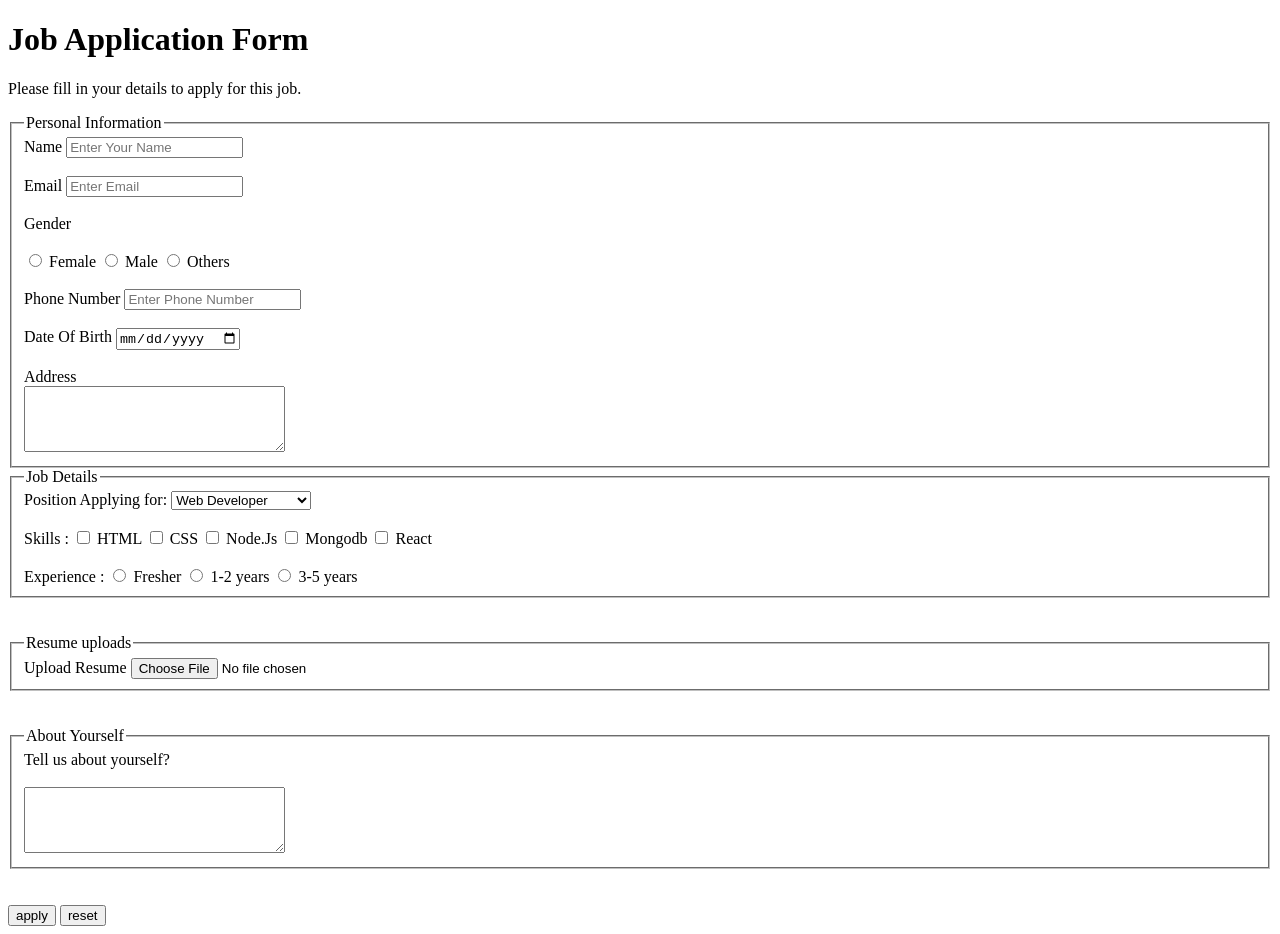
==== application.html @ 5a4e905b "day-3" ====
<!DOCTYPE html>
<html lang="en">
<head>
    <meta charset="UTF-8">
    <meta name="viewport" content="width=device-width, initial-scale=1.0">
    <title>Job Application Form</title>
</head>
<body>
    <h1>Job Application Form</h1>
     <p>Please fill in your details to apply for this job.</p>
    <form>
        <fieldset>
       
            <legend>Personal Information</legend>
            <label for="name">Name</label>
        <input id="name" type="text" name="name" placeholder="Enter Your Name" required>
        <br><br>

        <label for="email">Email</label>
        <input id="email" type="email" name="email" placeholder="Enter Email" required>
        <br><br>
        <label>Gender</label>
        <br><br>
        <input id="female" type="radio" name="gender">
        <label for="female">Female</label>
         <input id="male" type="radio" name="gender">
         <label for="male">Male</label>
          <input id="others" type="radio" name="gender">
          <label for="others">Others</label>
        <br><br>
        <label for="phone">Phone Number</label>
        <input id="phone" type="tel" name="phone" placeholder="Enter Phone Number" required>
        <br><br>
        <label for="bday">Date Of Birth</label>
        <input id="bday" type="date" name="bday" required>
        <br><br>
        <label for="add">Address</label>
        <br>
        <textarea id="add" name="add" rows="4" cols="30"></textarea>
        
        </fieldset>

        <fieldset>
            <legend>Job Details</legend>
            <label for="position">Position Applying for:</label>
            <select id="position" name="position">
                <option> Web Developer</option>
                <option> Frontend Developer</option>
                <option> Backend Developer</option>
                <option> Fullstack Developer</option>
                <option> Software Engineer</option>
            </select>
            <br><br>
            <label for="skills">Skills : </label>
            <input id="html" type="checkbox">
            <label for="html">HTML</label>
            <input id="css" type="checkbox">
            <label for="css">CSS</label>
            <input id="node" type="checkbox">
            <label for="node">Node.Js</label>
            <input id="mongo" type="checkbox">
            <label for="mongo">Mongodb</label>
            <input id="react" type="checkbox">
            <label for="react">React</label>
            <br><br>
            <label>Experience : </label>
            <input type="radio" id="fresher" name="Experience">
            <label for="fresher"> Fresher</label>
            <input type="radio" id="exp1" name="Experience">
            <label for="exp1"> 1-2 years</label>
            <input type="radio" id="exp" name="Experience">
            <label for="exp"> 3-5 years</label>

        </fieldset>
        <br><br>
        <fieldset>

            <legend>Resume uploads</legend>
            <label for="resume">Upload Resume</label>
            <input id="resume" type="file">
        </fieldset>
        <br><br>
        <fieldset>
            <legend>About Yourself</legend>
            
            <label for="about">Tell us about yourself?</label>
            <br><br>
            <textarea id="about" cols="30" rows="4"></textarea>

        </fieldset>
        <br><br>
        <input type="submit" value="apply">
        
        <button type="reset">reset</button>
    </form>
</body>
</html>
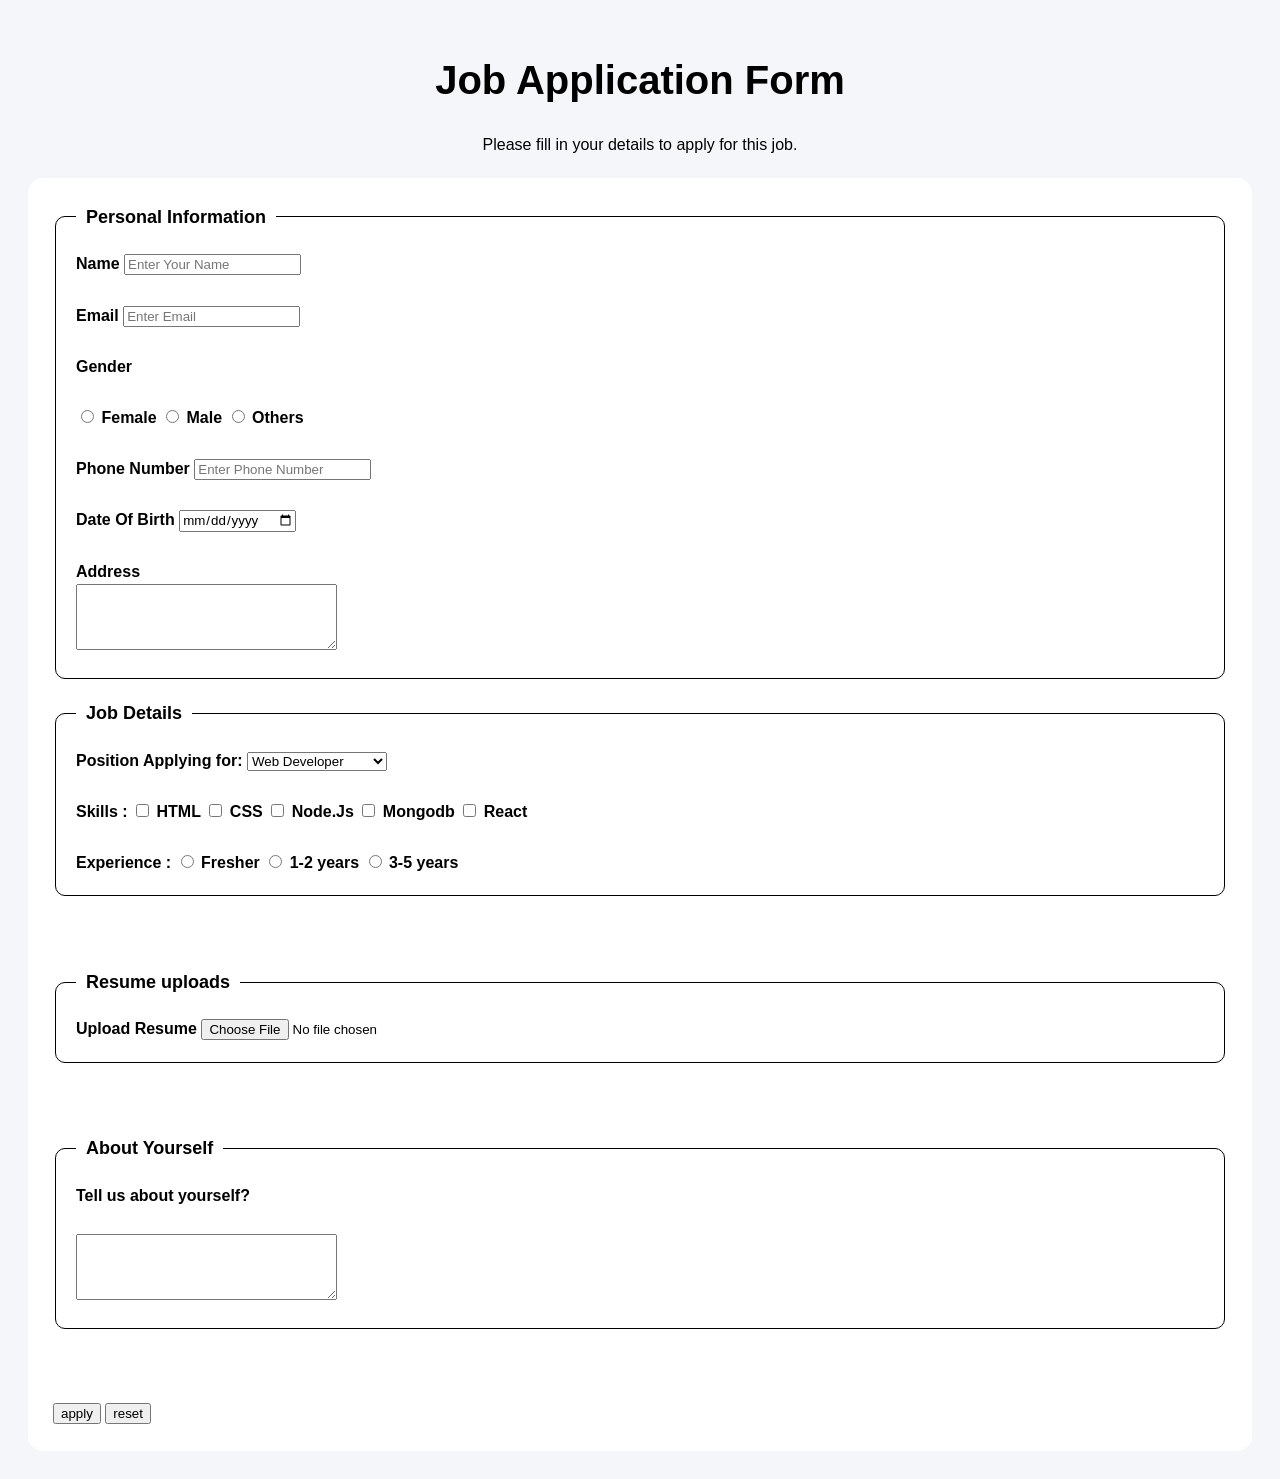
==== commit b94e6843: "css added" ====
--- a/application.html
+++ b/application.html
@@ -3,6 +3,7 @@
 <head>
     <meta charset="UTF-8">
     <meta name="viewport" content="width=device-width, initial-scale=1.0">
+    <link rel="stylesheet" href="style.css">
     <title>Job Application Form</title>
 </head>
 <body>
--- a/style.css
+++ b/style.css
@@ -0,0 +1,154 @@
+*{
+    box-sizing: border-box;
+    font-family: Arial, sans-serif;
+    color:black;
+}
+body{
+    background-color:#f4f6f9;
+    padding:20px;
+    line-height:1.6;
+}
+
+h1{
+    font-size: 40px;
+    text-align: center;
+    color: black;
+    margin-top: 20px;
+    margin-bottom: 20px;
+
+}
+main{
+    width:80%;
+    margin:auto;
+}
+
+section{
+    margin: 20px;
+    padding: 20px;
+    border: 1px solid black;
+    border-radius: 5px;
+    background-color: rgb(255, 255, 255);
+}
+.navbar {
+    background-color: rgb(40, 40, 37);
+    padding: 20px;
+    text-align: center;
+    overflow: hidden;
+
+}
+
+.nav-button {
+    color: white;
+    text-decoration: none;
+    margin-right: 20px;
+    font-size: 18px;
+    font-weight: bold;
+
+    
+    
+}
+
+p{
+    text-align: center;
+    margin-bottom: 20px;
+}
+h2,h3{
+    text-align: center;
+    margin-bottom: 10px;
+}
+
+img{
+    display: block;
+    margin: 0 auto;
+    max-width: 80%;
+    height: auto;
+    border: 3px solid black;
+    border-radius: 50%;
+
+}
+ul{
+    text-align: center;
+    margin-bottom: 10px;
+    list-style: none;
+    padding-left: 25px;
+    
+    
+}
+li{
+    margin-bottom: 5px;
+    
+}
+footer{
+    background-color: rgb(40, 40, 37);
+    color: white;
+    text-align: center;
+    padding: 10px;
+    position: fixed;
+    bottom: 0;
+    width: 100%;
+}
+
+form{
+    border-radius: 15px;
+    background-color: rgb(255, 255, 255);
+    padding: 25px;
+}
+fieldset{
+    border: 1px solid black;
+    border-radius: 10px;
+    padding: 20px;
+    margin-bottom: 20px;
+}
+legend{
+    font-weight: bold;
+    font-size: 18px;
+    padding: 0 10px;
+}
+label{
+
+    margin-bottom: 8px;
+    font-weight: bold;
+
+}
+#button{
+    background-color: rgb(40, 40, 37);
+    color: white;
+    padding: 10px 20px;
+    border: none;
+    border-radius: 5px;
+    cursor: pointer;
+}
+#button:hover{
+    background-color: rgb(70, 70, 67);
+    cursor: pointer;
+}
+.para{
+    background-color:white;
+    padding:15px;
+    margin-bottom:15px;
+    border-left:5px solid #0b0b0b;
+    border-radius:8px;
+    text-align: left;
+}
+
+table{
+    width: 100%;
+    border-collapse: collapse;
+    margin-top: 20px;
+}
+table, th, td{
+    border: 1px solid black;
+    padding: 10px;
+    text-align: left;
+}
+th{
+    background-color: rgb(40, 40, 37);
+    color: white;
+}
+tr:nth-child(odd){
+    background-color:#f2f2f2;
+}
+caption{
+    font-weight: bold;
+    margin-bottom: 10px;
+}
